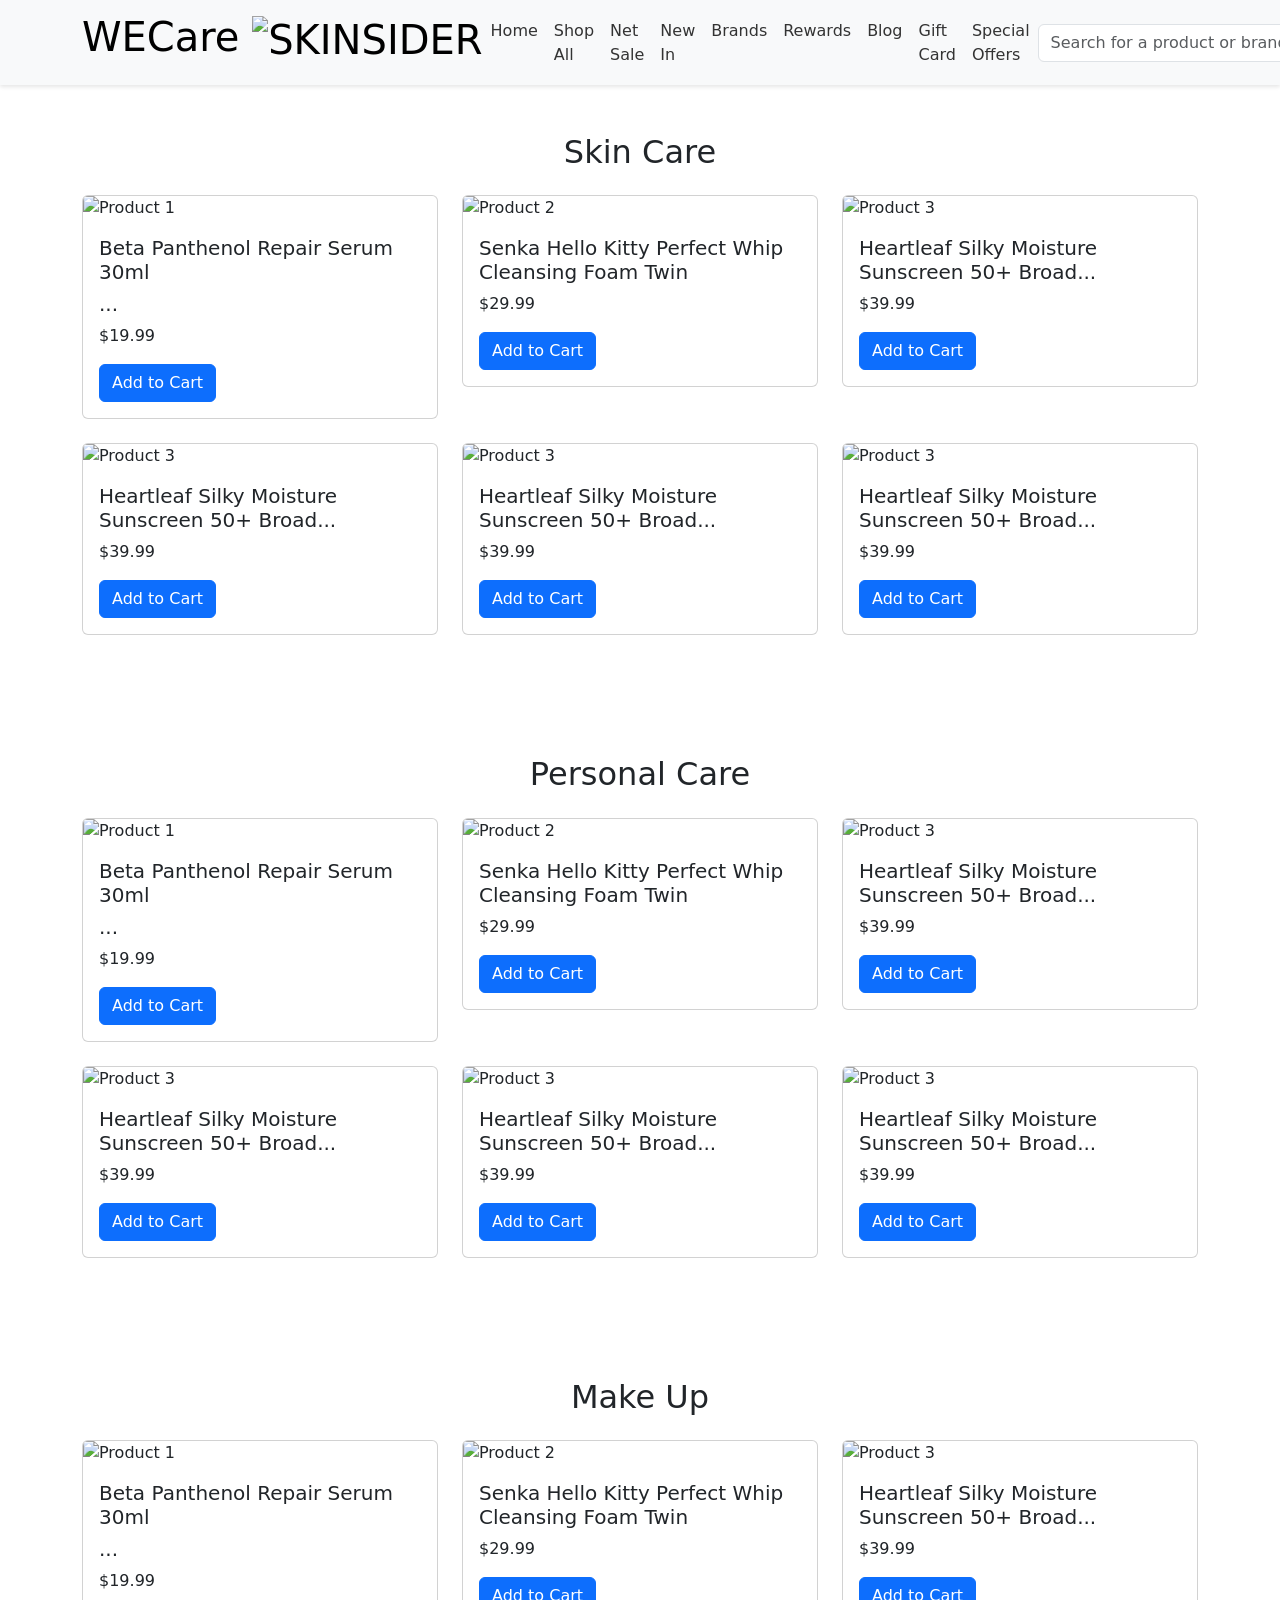
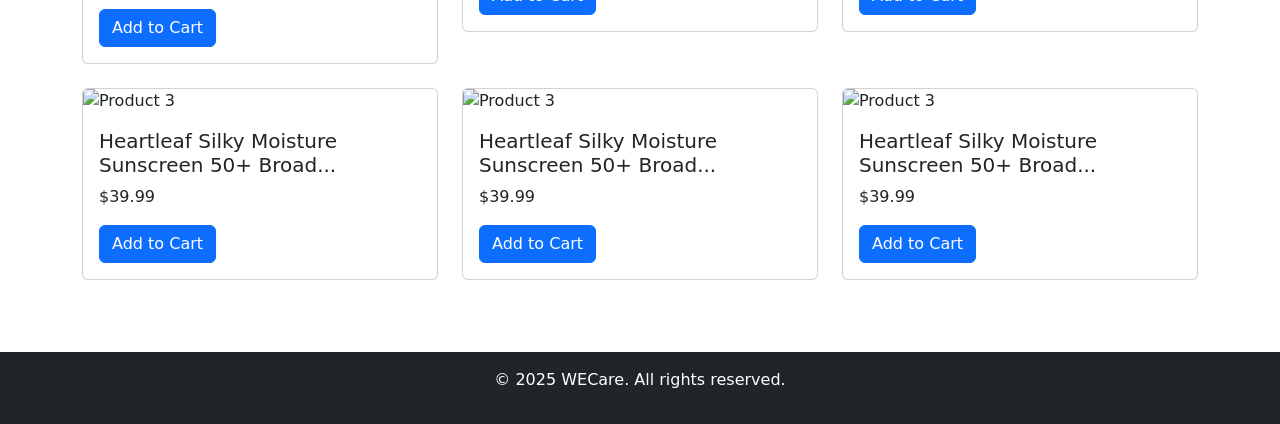
==== HTML/products.html @ 9895b782 "Bootsrap Practoce" ====
<!DOCTYPE html>
<html lang="en">
<head>
  <meta charset="UTF-8">
  <meta name="viewport" content="width=device-width, initial-scale=1.0">
  <title>Products - WeCare</title>
  <link href="https://cdn.jsdelivr.net/npm/bootstrap@5.3.0/dist/css/bootstrap.min.css" rel="stylesheet">
  <link href="https://cdnjs.cloudflare.com/ajax/libs/font-awesome/6.0.0-beta3/css/all.min.css" rel="stylesheet">
  <link rel="stylesheet" href="../CSS/style.css">
</head>
<body>
  <!-- Navbar -->
  <nav class="navbar navbar-expand-lg navbar-light bg-light">
    <div class="container">
      <!-- Logo -->
      <a class="navbar-brand" href="../index.html">
        <h1>WECare <img src="https://png.pngtree.com/template/20191030/ourmid/pngtree-natural-treatment-beauty-logo-image_320310.jpg" alt="SKINSIDER" height="40">
        </h1>
      </a>

      <!-- Button  -->
      <button class="navbar-toggler" type="button" data-bs-toggle="collapse" data-bs-target="#navbarNav">
        <span class="navbar-toggler-icon"></span>
      </button>

      <!-- Nav Links and Search Bar -->
      <div class="collapse navbar-collapse" id="navbarNav">
        <ul class="navbar-nav me-auto">
          <li class="nav-item">
            <a class="nav-link" href="../index.html">Home</a>
          </li>
          <li class="nav-item">
            <a class="nav-link" href="/HTML/products.html">Shop All</a>
          </li>
          <li class="nav-item">
            <a class="nav-link" href="#">Net Sale</a>
          </li>
          <li class="nav-item">
            <a class="nav-link" href="#">New In</a>
          </li>
          <li class="nav-item">
            <a class="nav-link" href="#">Brands</a>
          </li>
          <li class="nav-item">
            <a class="nav-link" href="#">Rewards</a>
          </li>
          <li class="nav-item">
            <a class="nav-link" href="#">Blog</a>
          </li>
          <li class="nav-item">
            <a class="nav-link" href="#">Gift Card</a>
          </li>
          <li class="nav-item">
            <a class="nav-link" href="#">Special Offers</a>
          </li>
        </ul>

        <!-- Search Bar -->
        <form class="d-flex">
          <input class="form-control me-2" type="search" placeholder="Search for a product or brand..." aria-label="Search">
          <button class="btn btn-outline-success" type="submit"><i class="fas fa-search"></i></button>
        </form>
      </div>
    </div>
  </nav>

  <!-- Product Listings -->
  <section class="products py-5">
    <div class="container">
      <h2 class="text-center mb-4">Skin Care</h2>
      <div class="row">
        <div class="col-md-4 mb-4">
          <div class="card">
            <img src="https://thecosmeticstore.co.nz/cdn/shop/files/The-Cosmetic-Store-NZ-139---BETA-PANTHENOL-REPAIR-SERUM_large.jpg?v=1719035503" class="card-img-top" alt="Product 1">
            <div class="card-body">
              <h5 class="card-text">Beta Panthenol Repair Serum 30ml </h5>
              <h5> ... </h5>
              <p class="card-text">$19.99</p>
              <a href="#" class="btn btn-primary">Add to Cart</a>
            </div>
          </div>
        </div>
        <div class="col-md-4 mb-4">
          <div class="card">
            <img src="https://thecosmeticstore.co.nz/cdn/shop/files/The-Cosmetic-Store-NZ-100--Goodal-Green-Tangerine-Vita-C-Dark-Spot-Care-Cream-50ml_large.jpg?v=1719023002" class="card-img-top" alt="Product 2">
            <div class="card-body">
              <h5 class="card-text">Senka Hello Kitty Perfect Whip Cleansing Foam Twin</h5>
              <p class="card-text">$29.99</p>
              <a href="#" class="btn btn-primary">Add to Cart</a>
            </div>
          </div>
        </div>
        <div class="col-md-4 mb-4">
          <div class="card">
            <img src="https://thecosmeticstore.co.nz/cdn/shop/files/The-Cosmetic-Store-nz-34--ANUA-HEARTLEAF-SILKY-MOISTURE-SUNSCREEN-50ml.jpg?v=1731467934" class="card-img-top" alt="Product 3">
            <div class="card-body">
              <h5 class="card-text">Heartleaf Silky Moisture Sunscreen 50+ Broad...</h5>
              <p class="card-text">$39.99</p>
              <a href="#" class="btn btn-primary">Add to Cart</a>
            </div>
          </div>
        </div>
        <div class="col-md-4 mb-4">
          <div class="card">
            <img src="https://thecosmeticstore.co.nz/cdn/shop/files/The-Cosmetic-Store-nz-34--ANUA-HEARTLEAF-SILKY-MOISTURE-SUNSCREEN-50ml.jpg?v=1731467934" class="card-img-top" alt="Product 3">
            <div class="card-body">
              <h5 class="card-text">Heartleaf Silky Moisture Sunscreen 50+ Broad...</h5>
              <p class="card-text">$39.99</p>
              <a href="#" class="btn btn-primary">Add to Cart</a>
            </div>
          </div>
        </div>

        <div class="col-md-4 mb-4">
          <div class="card">
            <img src="https://thecosmeticstore.co.nz/cdn/shop/files/The-Cosmetic-Store-nz-34--ANUA-HEARTLEAF-SILKY-MOISTURE-SUNSCREEN-50ml.jpg?v=1731467934" class="card-img-top" alt="Product 3">
            <div class="card-body">
              <h5 class="card-text">Heartleaf Silky Moisture Sunscreen 50+ Broad...</h5>
              <p class="card-text">$39.99</p>
              <a href="#" class="btn btn-primary">Add to Cart</a>
            </div>
          </div>
        </div>
        <div class="col-md-4 mb-4">
          <div class="card">
            <img src="https://thecosmeticstore.co.nz/cdn/shop/files/The-Cosmetic-Store-nz-34--ANUA-HEARTLEAF-SILKY-MOISTURE-SUNSCREEN-50ml.jpg?v=1731467934" class="card-img-top" alt="Product 3">
            <div class="card-body">
              <h5 class="card-text">Heartleaf Silky Moisture Sunscreen 50+ Broad...</h5>
              <p class="card-text">$39.99</p>
              <a href="#" class="btn btn-primary">Add to Cart</a>
            </div>
          </div>
        </div>
    </div>
  </section>

  <section class="products py-5">
    <div class="container">
      <h2 class="text-center mb-4">Personal Care</h2>
      <div class="row">
        <div class="col-md-4 mb-4">
          <div class="card">
            <img src="https://thecosmeticstore.co.nz/cdn/shop/files/The-Cosmetic-Store-NZ-139---BETA-PANTHENOL-REPAIR-SERUM_large.jpg?v=1719035503" class="card-img-top" alt="Product 1">
            <div class="card-body">
              <h5 class="card-text">Beta Panthenol Repair Serum 30ml </h5>
              <h5> ... </h5>
              <p class="card-text">$19.99</p>
              <a href="#" class="btn btn-primary">Add to Cart</a>
            </div>
          </div>
        </div>
        <div class="col-md-4 mb-4">
          <div class="card">
            <img src="https://thecosmeticstore.co.nz/cdn/shop/files/The-Cosmetic-Store-NZ-100--Goodal-Green-Tangerine-Vita-C-Dark-Spot-Care-Cream-50ml_large.jpg?v=1719023002" class="card-img-top" alt="Product 2">
            <div class="card-body">
              <h5 class="card-text">Senka Hello Kitty Perfect Whip Cleansing Foam Twin</h5>
              <p class="card-text">$29.99</p>
              <a href="#" class="btn btn-primary">Add to Cart</a>
            </div>
          </div>
        </div>
        <div class="col-md-4 mb-4">
          <div class="card">
            <img src="https://thecosmeticstore.co.nz/cdn/shop/files/The-Cosmetic-Store-nz-34--ANUA-HEARTLEAF-SILKY-MOISTURE-SUNSCREEN-50ml.jpg?v=1731467934" class="card-img-top" alt="Product 3">
            <div class="card-body">
              <h5 class="card-text">Heartleaf Silky Moisture Sunscreen 50+ Broad...</h5>
              <p class="card-text">$39.99</p>
              <a href="#" class="btn btn-primary">Add to Cart</a>
            </div>
          </div>
        </div>
        <div class="col-md-4 mb-4">
          <div class="card">
            <img src="https://thecosmeticstore.co.nz/cdn/shop/files/The-Cosmetic-Store-nz-34--ANUA-HEARTLEAF-SILKY-MOISTURE-SUNSCREEN-50ml.jpg?v=1731467934" class="card-img-top" alt="Product 3">
            <div class="card-body">
              <h5 class="card-text">Heartleaf Silky Moisture Sunscreen 50+ Broad...</h5>
              <p class="card-text">$39.99</p>
              <a href="#" class="btn btn-primary">Add to Cart</a>
            </div>
          </div>
        </div>

        <div class="col-md-4 mb-4">
          <div class="card">
            <img src="https://thecosmeticstore.co.nz/cdn/shop/files/The-Cosmetic-Store-nz-34--ANUA-HEARTLEAF-SILKY-MOISTURE-SUNSCREEN-50ml.jpg?v=1731467934" class="card-img-top" alt="Product 3">
            <div class="card-body">
              <h5 class="card-text">Heartleaf Silky Moisture Sunscreen 50+ Broad...</h5>
              <p class="card-text">$39.99</p>
              <a href="#" class="btn btn-primary">Add to Cart</a>
            </div>
          </div>
        </div>
        <div class="col-md-4 mb-4">
          <div class="card">
            <img src="https://thecosmeticstore.co.nz/cdn/shop/files/The-Cosmetic-Store-nz-34--ANUA-HEARTLEAF-SILKY-MOISTURE-SUNSCREEN-50ml.jpg?v=1731467934" class="card-img-top" alt="Product 3">
            <div class="card-body">
              <h5 class="card-text">Heartleaf Silky Moisture Sunscreen 50+ Broad...</h5>
              <p class="card-text">$39.99</p>
              <a href="#" class="btn btn-primary">Add to Cart</a>
            </div>
          </div>
        </div>
    </div>
  </section>

  <section class="products py-5">
    <div class="container">
      <h2 class="text-center mb-4">Make Up</h2>
      <div class="row">
        <div class="col-md-4 mb-4">
          <div class="card">
            <img src="https://thecosmeticstore.co.nz/cdn/shop/files/The-Cosmetic-Store-NZ-139---BETA-PANTHENOL-REPAIR-SERUM_large.jpg?v=1719035503" class="card-img-top" alt="Product 1">
            <div class="card-body">
              <h5 class="card-text">Beta Panthenol Repair Serum 30ml </h5>
              <h5> ... </h5>
              <p class="card-text">$19.99</p>
              <a href="#" class="btn btn-primary">Add to Cart</a>
            </div>
          </div>
        </div>
        <div class="col-md-4 mb-4">
          <div class="card">
            <img src="https://thecosmeticstore.co.nz/cdn/shop/files/The-Cosmetic-Store-NZ-100--Goodal-Green-Tangerine-Vita-C-Dark-Spot-Care-Cream-50ml_large.jpg?v=1719023002" class="card-img-top" alt="Product 2">
            <div class="card-body">
              <h5 class="card-text">Senka Hello Kitty Perfect Whip Cleansing Foam Twin</h5>
              <p class="card-text">$29.99</p>
              <a href="#" class="btn btn-primary">Add to Cart</a>
            </div>
          </div>
        </div>
        <div class="col-md-4 mb-4">
          <div class="card">
            <img src="https://thecosmeticstore.co.nz/cdn/shop/files/The-Cosmetic-Store-nz-34--ANUA-HEARTLEAF-SILKY-MOISTURE-SUNSCREEN-50ml.jpg?v=1731467934" class="card-img-top" alt="Product 3">
            <div class="card-body">
              <h5 class="card-text">Heartleaf Silky Moisture Sunscreen 50+ Broad...</h5>
              <p class="card-text">$39.99</p>
              <a href="#" class="btn btn-primary">Add to Cart</a>
            </div>
          </div>
        </div>
        <div class="col-md-4 mb-4">
          <div class="card">
            <img src="https://thecosmeticstore.co.nz/cdn/shop/files/The-Cosmetic-Store-nz-34--ANUA-HEARTLEAF-SILKY-MOISTURE-SUNSCREEN-50ml.jpg?v=1731467934" class="card-img-top" alt="Product 3">
            <div class="card-body">
              <h5 class="card-text">Heartleaf Silky Moisture Sunscreen 50+ Broad...</h5>
              <p class="card-text">$39.99</p>
              <a href="#" class="btn btn-primary">Add to Cart</a>
            </div>
          </div>
        </div>

        <div class="col-md-4 mb-4">
          <div class="card">
            <img src="https://thecosmeticstore.co.nz/cdn/shop/files/The-Cosmetic-Store-nz-34--ANUA-HEARTLEAF-SILKY-MOISTURE-SUNSCREEN-50ml.jpg?v=1731467934" class="card-img-top" alt="Product 3">
            <div class="card-body">
              <h5 class="card-text">Heartleaf Silky Moisture Sunscreen 50+ Broad...</h5>
              <p class="card-text">$39.99</p>
              <a href="#" class="btn btn-primary">Add to Cart</a>
            </div>
          </div>
        </div>
        <div class="col-md-4 mb-4">
          <div class="card">
            <img src="https://thecosmeticstore.co.nz/cdn/shop/files/The-Cosmetic-Store-nz-34--ANUA-HEARTLEAF-SILKY-MOISTURE-SUNSCREEN-50ml.jpg?v=1731467934" class="card-img-top" alt="Product 3">
            <div class="card-body">
              <h5 class="card-text">Heartleaf Silky Moisture Sunscreen 50+ Broad...</h5>
              <p class="card-text">$39.99</p>
              <a href="#" class="btn btn-primary">Add to Cart</a>
            </div>
          </div>
        </div>
    </div>
  </section>

  <!-- Footer -->
  <footer class="bg-dark text-white text-center py-3">
    <p>&copy; 2025 WECare. All rights reserved.</p>
  </footer>

  <script src="https://cdn.jsdelivr.net/npm/bootstrap@5.3.0/dist/js/bootstrap.bundle.min.js"></script>
</body>
</html>
---- CSS/style.css ----
.hero {
  position: relative;
  height: 100vh;
  display: flex;
  align-items: center;
  justify-content: center;
  color: white;
  text-align: center;
}

.hero-container {
  width: 100%; 
  margin: 0 auto; 
  position: relative;
  z-index: 2; 
}

.hero::before {
  content: "";
  background-image: url("/IMAGE/image.png");
  background-size: cover;
  background-position: center;
  top: 0;
  position: absolute;
  left: 10%;
  width: 100%;
  height: 100%;
  top: 0;
  left: 0;
  width: 100%;
  height: 100%;
  background-color: rgba(104, 86, 86, 0.5);
  z-index: 1;
}

.hero-content {
  z-index: 2;
  position: relative;
}

.hero1 h1 {
  font-size: 48px;
  margin-bottom: 20px;
  color: black;
}

.hero p {
  font-size: 24px;
  margin-bottom: 40px;
}

.featured-products .card,
.reviews .card {
  transition: transform 0.3s;
}

.featured-products .card:hover,
.reviews .card:hover {
  transform: scale(1.05);
}

.newsletter {
  background-color: #343a40;
  padding: 60px 0;
}

footer {
  background-color: #343a40;
  padding: 20px 0;
}

.about {
  background-color: #f8f9fa;
  padding: 60px 0;
  height: 100vh;
}

.about img {
  width: 100%;
  height: 100%;
  border-radius: 10px;
  box-shadow: 0 4px 8px rgba(0, 0, 0, 0.1);
}

.about h3 {
  font-size: 32px;
  margin-bottom: 20px;
  color: #343a40;
}

.about p {
  font-size: 18px;
  line-height: 1.6;
  color: #555;
}

.footer {
  background-color: #343a40;
  color: white;
}

.footer h5 {
  font-size: 18px;
  margin-bottom: 15px;
}

.footer ul {
  padding-left: 0;
}

.footer ul li {
  margin-bottom: 10px;
}

.footer ul li a {
  color: white;
  text-decoration: none;
}

.footer ul li a:hover {
  color: #007bff;
}

.footer .list-unstyled .social-icons {
  width: 100px;
  height: 100px;
}
.footer .list-inline {
  padding-left: 0;
}

.footer .list-inline-item {
  margin-right: 15px;
}

.footer .list-inline-item a {
  color: white;
  text-decoration: none;
}

.footer ul li a:hover {
  color: #007bff;
}
.footer .list-inline-item a:hover {
  color: #007bff; 
}
.footer img {
  width: 100px;
  height: 100px;
  margin-bottom: 20px;
}

.footer .list-unstyled a:hover {
  color: #007bff;
  text-decoration: underline;
}

.contact {
  background-color: #f8f9fa;
  padding: 60px 0;
}

.contact h2 {
  font-size: 32px;
  margin-bottom: 20px;
  color: #343a40;
}

.contact p {
  font-size: 18px;
  line-height: 1.6;
  color: #555;
}

.contact .form-control {
  border-radius: 5px;
  border: 1px solid #ddd;
}

.contact .form-control:focus {
  border-color: #007bff;
  box-shadow: 0 0 5px rgba(0, 123, 255, 0.5);
}

.contact .btn-primary {
  background-color: #007bff;
  border: none;
  padding: 10px 20px;
  font-size: 16px;
}

.contact .btn-primary:hover {
  background-color: #0056b3;
}


.navbar {
      background-color: #fff; 
      box-shadow: 0 2px 4px rgba(0, 0, 0, 0.1); 
    }
    
    .navbar-brand img {
      height: 40px; 
    }
    
    .navbar .form-control {
      width: 300px; 
    }
    
    .navbar .btn-outline-success {
      border-color: #28a745; 
      color: #28a745; 
    }
    
    .navbar .btn-outline-success:hover {
      background-color: #28a745; 
      color: #fff; 
    }
    
    .navbar .nav-link {
      color: #333; 
      font-weight: 500; 
    }
    
    .navbar .nav-link:hover {
      color: #007bff; 
    }

    .featured-brands {
      background-color: #f8f9fa; 
      padding: 60px 0; 
      width: 100%;
      height: 100vh;
    }
    
    .featured-brands h2 {
      font-size: 32px; 
      margin-bottom: 20px; 
      text-transform: uppercase; 
    }
    
    .brand-logo {
      transition: transform 0.3s ease;
      display: flex;
      justify-content: center;
      align-items: center;
      height: 100%;
    }
    
    .brand-logo:hover {
      transform: scale(1.1); 
    }
    
    .brand-logo img {
      max-width: 100%; 
      height: auto; 

    }
    
    @media (max-width: 992px) {
      .navbar .form-control {
        width: 100%; 
      }
    
      .navbar .navbar-nav {
        margin-top: 10px; 
      }
    }

    @media (max-width: 768px) {
      .about h3 {
        font-size: 28px;
      }
    
      .about p {
        font-size: 16px;
      }
    }
    
    @media (max-width: 576px) {
      .hero h1 {
        font-size: 32px;
      }
    
      .hero p {
        font-size: 16px;
      }
    
      .featured-products .card,
      .reviews .card {
        margin-bottom: 20px;
      }
    
      .newsletter h2 {
        font-size: 24px;
      }
    
      .newsletter .input-group {
        flex-direction: column;
      }
    
      .newsletter .input-group .btn {
        margin-top: 10px;
      }
    }
    
    @media (max-width: 768px) {
      .hero {
        padding: 40px 0;
      }
    
      .featured-products .card,
      .reviews .card {
        margin-bottom: 20px;
      }
    
      .newsletter {
        padding: 40px 0;
      }
    }
    
    @media (max-width: 992px) {
      .hero h1 {
        font-size: 40px;
      }
    
      .hero p {
        font-size: 20px;
      }
    
      .featured-products .card,
      .reviews .card {
        margin-bottom: 20px;
      }
    }
    
    @media (max-width: 1200px) {
      .hero h1 {
        font-size: 48px;
      }
    
      .hero p {
        font-size: 24px;
      }
    }

    @media (max-width: 768px) {
      .contact h2 {
        font-size: 28px;
      }
    
      .contact p {
        font-size: 16px;
      }
    }
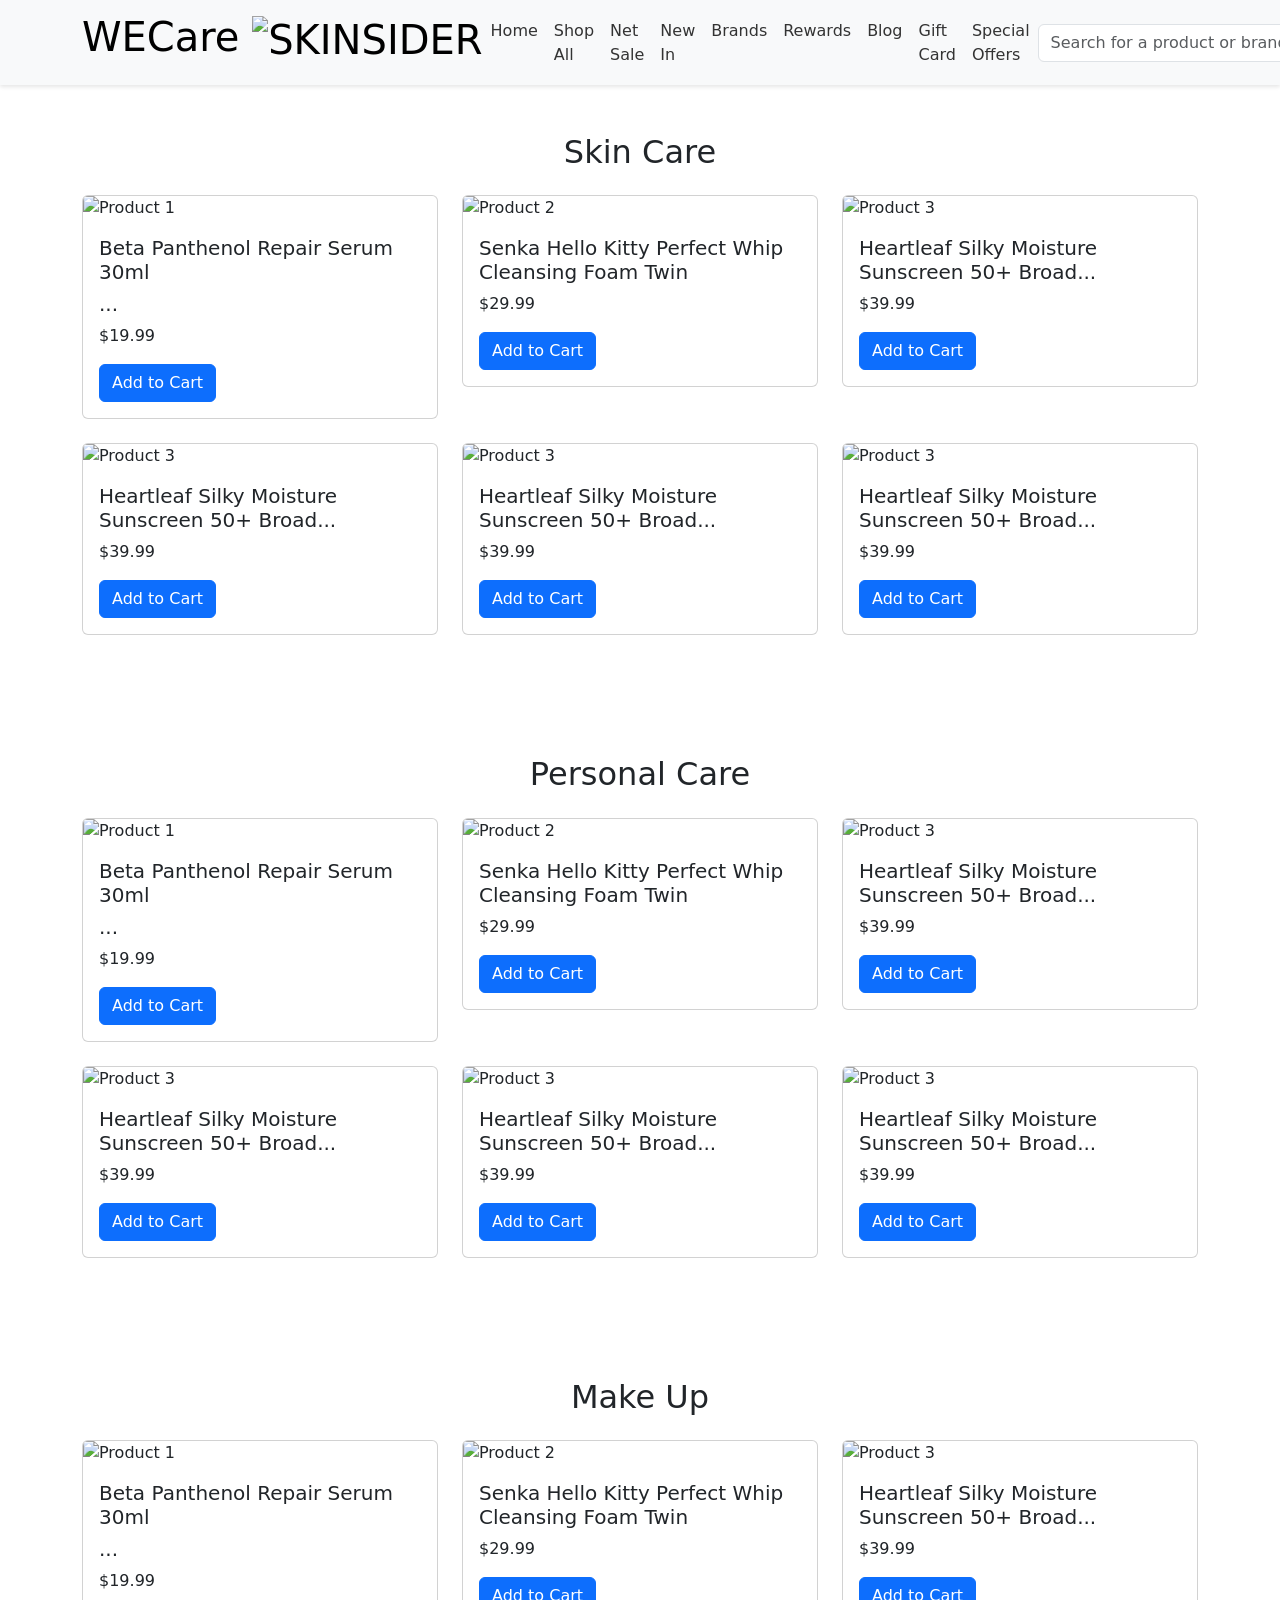
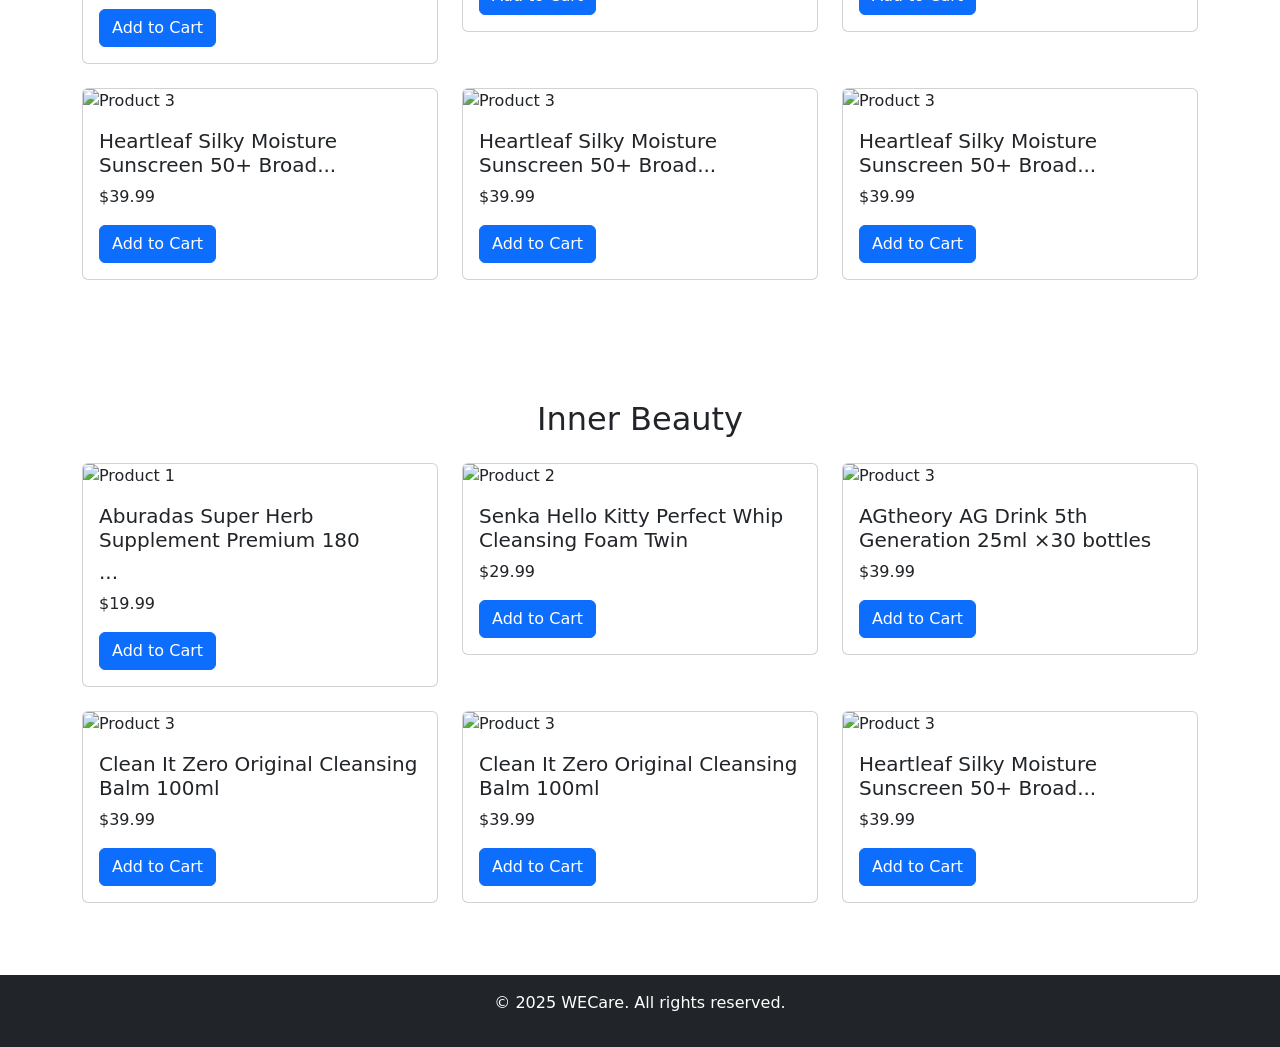
==== commit 5467af83: "Second push" ====
--- a/HTML/products.html
+++ b/HTML/products.html
@@ -102,7 +102,7 @@
         </div>
         <div class="col-md-4 mb-4">
           <div class="card">
-            <img src="https://thecosmeticstore.co.nz/cdn/shop/files/The-Cosmetic-Store-nz-34--ANUA-HEARTLEAF-SILKY-MOISTURE-SUNSCREEN-50ml.jpg?v=1731467934" class="card-img-top" alt="Product 3">
+            <img src="https://thecosmeticstore.co.nz/cdn/shop/files/The-Cosmetic-Store-nz-95--SKIN1004-Madagascar-Centella-Hyalu-Cica-Silky-Fit-Sun-Stick-SPF50--Broad-Spectrum.jpg?v=1729773699" class="card-img-top" alt="Product 3">
             <div class="card-body">
               <h5 class="card-text">Heartleaf Silky Moisture Sunscreen 50+ Broad...</h5>
               <p class="card-text">$39.99</p>
@@ -140,7 +140,7 @@
       <div class="row">
         <div class="col-md-4 mb-4">
           <div class="card">
-            <img src="https://thecosmeticstore.co.nz/cdn/shop/files/The-Cosmetic-Store-NZ-139---BETA-PANTHENOL-REPAIR-SERUM_large.jpg?v=1719035503" class="card-img-top" alt="Product 1">
+            <img src="https://thecosmeticstore.co.nz/cdn/shop/products/atrix-beauty-charge-hand-cream-honey-and-yuzu-80g-kao-the-cosmetic-store-new-zealand.jpg?v=1657196968" class="card-img-top" alt="Product 1">
             <div class="card-body">
               <h5 class="card-text">Beta Panthenol Repair Serum 30ml </h5>
               <h5> ... </h5>
@@ -151,7 +151,7 @@
         </div>
         <div class="col-md-4 mb-4">
           <div class="card">
-            <img src="https://thecosmeticstore.co.nz/cdn/shop/files/The-Cosmetic-Store-NZ-100--Goodal-Green-Tangerine-Vita-C-Dark-Spot-Care-Cream-50ml_large.jpg?v=1719023002" class="card-img-top" alt="Product 2">
+            <img src="https://thecosmeticstore.co.nz/cdn/shop/products/oh-baby-body-smoother-green-lemon-house-of-rose-the-cosmetic-store-new-zealand-1.jpg?v=1657202666" class="card-img-top" alt="Product 2">
             <div class="card-body">
               <h5 class="card-text">Senka Hello Kitty Perfect Whip Cleansing Foam Twin</h5>
               <p class="card-text">$29.99</p>
@@ -161,17 +161,17 @@
         </div>
         <div class="col-md-4 mb-4">
           <div class="card">
-            <img src="https://thecosmeticstore.co.nz/cdn/shop/files/The-Cosmetic-Store-nz-34--ANUA-HEARTLEAF-SILKY-MOISTURE-SUNSCREEN-50ml.jpg?v=1731467934" class="card-img-top" alt="Product 3">
-            <div class="card-body">
-              <h5 class="card-text">Heartleaf Silky Moisture Sunscreen 50+ Broad...</h5>
-              <p class="card-text">$39.99</p>
-              <a href="#" class="btn btn-primary">Add to Cart</a>
-            </div>
-          </div>
-        </div>
-        <div class="col-md-4 mb-4">
-          <div class="card">
-            <img src="https://thecosmeticstore.co.nz/cdn/shop/files/The-Cosmetic-Store-nz-34--ANUA-HEARTLEAF-SILKY-MOISTURE-SUNSCREEN-50ml.jpg?v=1731467934" class="card-img-top" alt="Product 3">
+            <img src="https://thecosmeticstore.co.nz/cdn/shop/products/baby-shampoo-freiche-for-face-and-body-mama-and-kids-the-cosmetic-store-new-zealand.jpg?v=1666898544" class="card-img-top" alt="Product 3">
+            <div class="card-body">
+              <h5 class="card-text">Heartleaf Silky Moisture Sunscreen 50+ Broad...</h5>
+              <p class="card-text">$39.99</p>
+              <a href="#" class="btn btn-primary">Add to Cart</a>
+            </div>
+          </div>
+        </div>
+        <div class="col-md-4 mb-4">
+          <div class="card">
+            <img src="https://thecosmeticstore.co.nz/cdn/shop/products/the-cosmetic-store-nz-Wonder-Honey-Melty-Hand-Cream-Sakura-Cha-Cha-50g.jpg?v=1707710779" class="card-img-top" alt="Product 3">
             <div class="card-body">
               <h5 class="card-text">Heartleaf Silky Moisture Sunscreen 50+ Broad...</h5>
               <p class="card-text">$39.99</p>
@@ -209,7 +209,7 @@
       <div class="row">
         <div class="col-md-4 mb-4">
           <div class="card">
-            <img src="https://thecosmeticstore.co.nz/cdn/shop/files/The-Cosmetic-Store-NZ-139---BETA-PANTHENOL-REPAIR-SERUM_large.jpg?v=1719035503" class="card-img-top" alt="Product 1">
+            <img src="https://thecosmeticstore.co.nz/cdn/shop/products/NEW-Unlimited-Glow.jpg?v=1657879408" class="card-img-top" alt="Product 1">
             <div class="card-body">
               <h5 class="card-text">Beta Panthenol Repair Serum 30ml </h5>
               <h5> ... </h5>
@@ -220,7 +220,7 @@
         </div>
         <div class="col-md-4 mb-4">
           <div class="card">
-            <img src="https://thecosmeticstore.co.nz/cdn/shop/files/The-Cosmetic-Store-NZ-100--Goodal-Green-Tangerine-Vita-C-Dark-Spot-Care-Cream-50ml_large.jpg?v=1719023002" class="card-img-top" alt="Product 2">
+            <img src="https://thecosmeticstore.co.nz/cdn/shop/files/TheCosmeticStorenz_25_.PURITOSEOULCICACLEARINGBBCREAM-_31DEEPWARM.jpg?v=1728972206" class="card-img-top" alt="Product 2">
             <div class="card-body">
               <h5 class="card-text">Senka Hello Kitty Perfect Whip Cleansing Foam Twin</h5>
               <p class="card-text">$29.99</p>
@@ -230,17 +230,17 @@
         </div>
         <div class="col-md-4 mb-4">
           <div class="card">
-            <img src="https://thecosmeticstore.co.nz/cdn/shop/files/The-Cosmetic-Store-nz-34--ANUA-HEARTLEAF-SILKY-MOISTURE-SUNSCREEN-50ml.jpg?v=1731467934" class="card-img-top" alt="Product 3">
-            <div class="card-body">
-              <h5 class="card-text">Heartleaf Silky Moisture Sunscreen 50+ Broad...</h5>
-              <p class="card-text">$39.99</p>
-              <a href="#" class="btn btn-primary">Add to Cart</a>
-            </div>
-          </div>
-        </div>
-        <div class="col-md-4 mb-4">
-          <div class="card">
-            <img src="https://thecosmeticstore.co.nz/cdn/shop/files/The-Cosmetic-Store-nz-34--ANUA-HEARTLEAF-SILKY-MOISTURE-SUNSCREEN-50ml.jpg?v=1731467934" class="card-img-top" alt="Product 3">
+            <img src="https://thecosmeticstore.co.nz/cdn/shop/products/the-cosmetic-store-nzNUMBUZIN-No-3-Porcelain-Base-skip-Tone-Up-Beige.jpg?v=1709883410" class="card-img-top" alt="Product 3">
+            <div class="card-body">
+              <h5 class="card-text">Heartleaf Silky Moisture Sunscreen 50+ Broad...</h5>
+              <p class="card-text">$39.99</p>
+              <a href="#" class="btn btn-primary">Add to Cart</a>
+            </div>
+          </div>
+        </div>
+        <div class="col-md-4 mb-4">
+          <div class="card">
+            <img src="https://thecosmeticstore.co.nz/cdn/shop/files/thecosmeticstorenzrom_ndNUZEROCUSHION_PINKBASE_02PURE21.jpg?v=1698646600" class="card-img-top" alt="Product 3">
             <div class="card-body">
               <h5 class="card-text">Heartleaf Silky Moisture Sunscreen 50+ Broad...</h5>
               <p class="card-text">$39.99</p>
@@ -272,6 +272,74 @@
     </div>
   </section>
 
+  <section class="products py-5">
+    <div class="container">
+      <h2 class="text-center mb-4">Inner Beauty</h2>
+      <div class="row">
+        <div class="col-md-4 mb-4">
+          <div class="card">
+            <img src="https://thecosmeticstore.co.nz/cdn/shop/files/TheCosmeticStorenz_98_.DOKKANABURADASSUPERHERBSUPPLEMENTPREMIUM.jpg?v=1723010594" class="card-img-top" alt="Product 1">
+            <div class="card-body">
+              <h5 class="card-text">Aburadas Super Herb Supplement Premium 180 </h5>
+              <h5> ... </h5>
+              <p class="card-text">$19.99</p>
+              <a href="#" class="btn btn-primary">Add to Cart</a>
+            </div>
+          </div>
+        </div>
+        <div class="col-md-4 mb-4">
+          <div class="card">
+            <img src="https://thecosmeticstore.co.nz/cdn/shop/products/AXXZIA-AG-THEORY-AG-Drink-X-the-cosmetic-store-nz--2.jpg?v=1687852552" class="card-img-top" alt="Product 2">
+            <div class="card-body">
+              <h5 class="card-text">Senka Hello Kitty Perfect Whip Cleansing Foam Twin</h5>
+              <p class="card-text">$29.99</p>
+              <a href="#" class="btn btn-primary">Add to Cart</a>
+            </div>
+          </div>
+        </div>
+        <div class="col-md-4 mb-4">
+          <div class="card">
+            <img src="https://thecosmeticstore.co.nz/cdn/shop/products/daily-multi-vitamin-60-tablets-dhc-the-cosmetic-store-new-zealand-1.jpg?v=1657198370" class="card-img-top" alt="Product 3">
+            <div class="card-body">
+              <h5 class="card-text">AGtheory AG Drink 5th Generation 25ml ×30 bottles</h5>
+              <p class="card-text">$39.99</p>
+              <a href="#" class="btn btn-primary">Add to Cart</a>
+            </div>
+          </div>
+        </div>
+        <div class="col-md-4 mb-4">
+          <div class="card">
+            <img src="https://thecosmeticstore.co.nz/cdn/shop/products/clean-it-zero-original-cleansing-balm-100ml-banila-co-the-cosmetic-store-new-zealand-1.jpg?v=1657198031" class="card-img-top" alt="Product 3">
+            <div class="card-body">
+              <h5 class="card-text">Clean It Zero Original Cleansing Balm 100ml</h5>
+              <p class="card-text">$39.99</p>
+              <a href="#" class="btn btn-primary">Add to Cart</a>
+            </div>
+          </div>
+        </div>
+
+        <div class="col-md-4 mb-4">
+          <div class="card">
+            <img src="https://thecosmeticstore.co.nz/cdn/shop/files/The-Cosmetic-Store-nz-34--ANUA-HEARTLEAF-SILKY-MOISTURE-SUNSCREEN-50ml.jpg?v=1731467934" class="card-img-top" alt="Product 3">
+            <div class="card-body">
+              <h5 class="card-text">Clean It Zero Original Cleansing Balm 100ml</h5>
+              <p class="card-text">$39.99</p>
+              <a href="#" class="btn btn-primary">Add to Cart</a>
+            </div>
+          </div>
+        </div>
+        <div class="col-md-4 mb-4">
+          <div class="card">
+            <img src="https://thecosmeticstore.co.nz/cdn/shop/files/The-Cosmetic-Store-nz-34--ANUA-HEARTLEAF-SILKY-MOISTURE-SUNSCREEN-50ml.jpg?v=1731467934" class="card-img-top" alt="Product 3">
+            <div class="card-body">
+              <h5 class="card-text">Heartleaf Silky Moisture Sunscreen 50+ Broad...</h5>
+              <p class="card-text">$39.99</p>
+              <a href="#" class="btn btn-primary">Add to Cart</a>
+            </div>
+          </div>
+        </div>
+    </div>
+  </section>
   <!-- Footer -->
   <footer class="bg-dark text-white text-center py-3">
     <p>&copy; 2025 WECare. All rights reserved.</p>
--- a/CSS/style.css
+++ b/CSS/style.css
@@ -17,7 +17,7 @@
 
 .hero::before {
   content: "";
-  background-image: url("/IMAGE/image.png");
+  background-image: url("https://thecosmeticstore.co.nz/cdn/shop/files/3_0cff88a8-4f3a-420b-a2e2-7dd9f2a8b0c7_2000x.jpg?v=1736240649");
   background-size: cover;
   background-position: center;
   top: 0;
